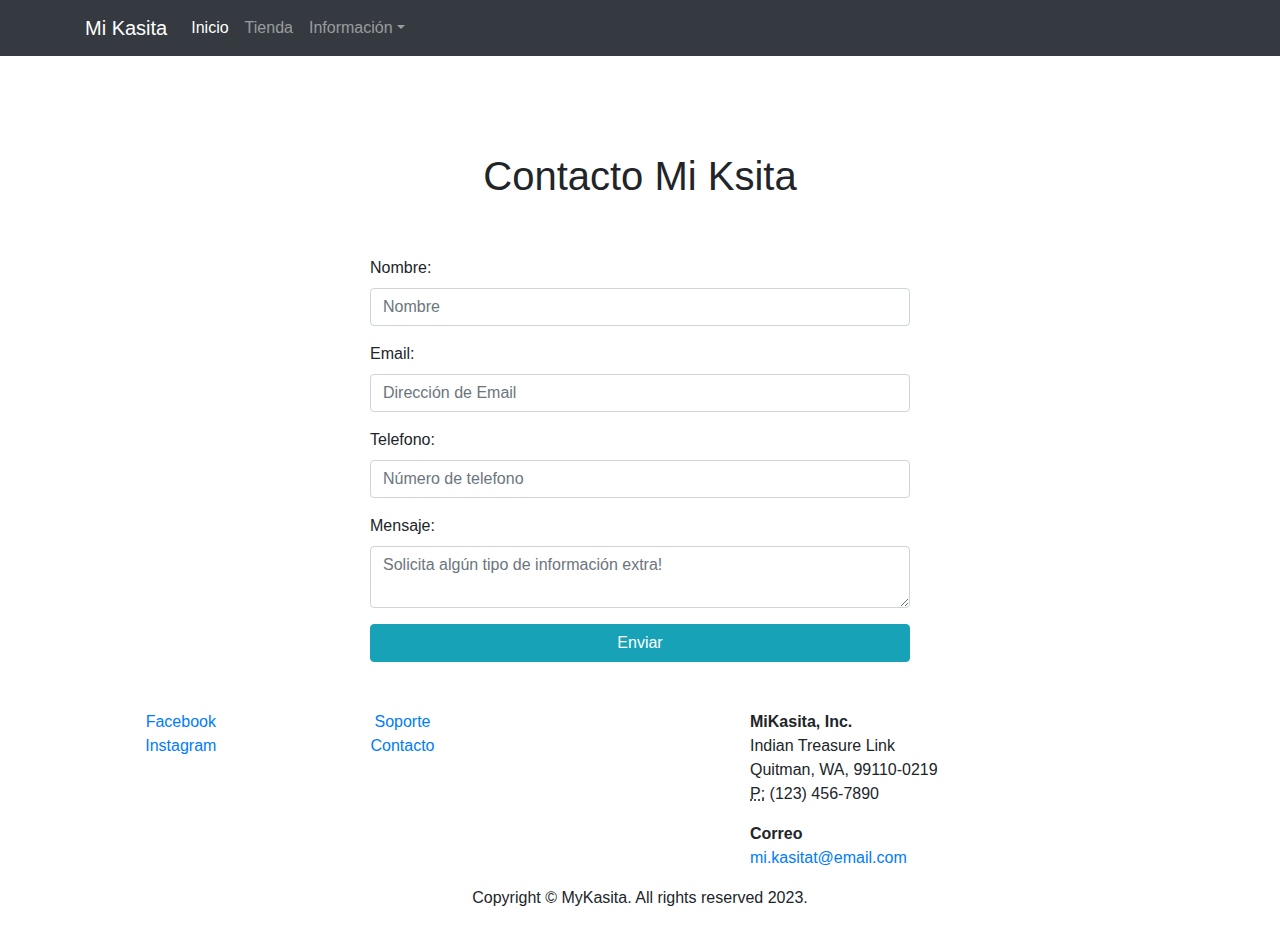
==== html/formulario.html @ 731f0036 "Formulario de Soporte" ====
<!doctype html>
<html lang="en">

<head>
  <meta charset="utf-8">
  <meta name="viewport" content="width=device-width, initial-scale=1, shrink-to-fit=no">
  <link rel="stylesheet" href="https://stackpath.bootstrapcdn.com/bootstrap/4.3.1/css/bootstrap.min.css"
    integrity="sha384-ggOyR0iXCbMQv3Xipma34MD+dH/1fQ784/j6cY/iJTQUOhcWr7x9JvoRxT2MZw1T" crossorigin="anonymous">

  <title>Soporte</title>
</head>

<body>
	<nav class="navbar navbar-expand-lg navbar-dark bg-dark">
  <div class="container"> <a class="navbar-brand" href="#">Mi Kasita</a>
    <button class="navbar-toggler" type="button" data-toggle="collapse" data-target="#navbarSupportedContent" aria-controls="navbarSupportedContent" aria-expanded="false" aria-label="Toggle navigation"> <span class="navbar-toggler-icon"></span> </button>
    <div class="collapse navbar-collapse" id="navbarSupportedContent">
      <ul class="navbar-nav mr-auto">
        <li class="nav-item active"> <a class="nav-link" href="index.html">Inicio <span class="sr-only">(current)</span></a> </li>
        <li class="nav-item"> <a class="nav-link" href="../html/tienda.html">Tienda</a> </li>
        <li class="nav-item dropdown"> <a class="nav-link dropdown-toggle" href="#" id="navbarDropdown" role="button" data-toggle="dropdown" aria-haspopup="true" aria-expanded="false">Información</a>
          <div class="dropdown-menu" aria-labelledby="navbarDropdown"> <a class="dropdown-item" href="#">Contacto</a> <a class="dropdown-item" href="formulario.html">Soporte</a> </div>
        </li>
      </ul>

    </div>
  </div>
</nav>
  <div class="container">
    <div class="row">
      <div class="col-md-6 mx-auto mt-5">
        <center><h1 class="p-5">Contacto Mi Ksita</h1></center>
        <form action="#" method="POST" id="contactForm">

          <div class="form-group">
            <label for="name">Nombre:</label>
            <input type="text" class="form-control" id="name" name="name" placeholder="Nombre">
            <div class="invalid-feedback">
              El nombre debe tener entre 2 y 50 caracteres.
            </div>
          </div>

          <div class="form-group">
            <label for="email">Email:</label>
            <input type="text" class="form-control" id="email" name="email" placeholder="Dirección de Email">
            <div class="invalid-feedback">
              Por favor, ingrese un correo válido.
            </div>
          </div>

          <div class="form-group">
            <label for="phone">Telefono:</label>
            <input type="text" class="form-control" id="phone" name="phone" placeholder="Número de telefono">
            <div class="invalid-feedback">
              Ingrese un número válido.
            </div>
          </div>

          <div class="form-group">
            <label for="mensaje">Mensaje:</label>
            <textarea class="form-control" id="message" name="message" placeholder="Solicita algún tipo de información extra!"></textarea>
            <div class="invalid-feedback">
              El mensaje debe tener entre 2 y 100 caracteres.
            </div>
          </div>

          <input type="button" value="Enviar" class="btn btn-info btn-block" onclick="validateForm()">
        </form>

      </div>
    </div>
  </div>
<div class="container pt-5"> 
	
  <div class="row">
    <div class="col-6 col-md-8 col-lg-7">
      <div class="row text-center">
        <div class="col-sm-6 col-md-4 col-lg-4 col-12">
          <ul class="list-unstyled">
            <li class="btn-link"> <a>Facebook</a> </li>
            <li class="btn-link"> <a>Instagram</a> </li>
          </ul>
        </div>
        <div class="col-sm-6 col-md-4 col-lg-4 col-12">
          <ul class="list-unstyled">
            <li class="btn-link"> <a>Soporte</a> </li>
            <li class="btn-link"> <a>Contacto</a> </li>
          </ul>
        </div>
      </div>
    </div>
    <div class="col-md-4 col-lg-5 col-6">
      <address>
      <strong>MiKasita, Inc.</strong><br>
      Indian Treasure Link<br>
      Quitman, WA, 99110-0219<br>
      <abbr title="Phone">P:</abbr> (123) 456-7890
      </address>
      <address>
      <strong>Correo</strong><br>
      <a href="mailto:#">mi.kasitat@email.com</a>
      </address>
    </div>
  </div>
</div>
<footer class="text-center">
  <div class="container">
    <div class="row">
      <div class="col-12">
        <p>Copyright © MyKasita. All rights reserved 2023.</p>
      </div>
    </div>
  </div>
</footer>
  <script src="https://code.jquery.com/jquery-3.3.1.slim.min.js"
    integrity="sha384-q8i/X+965DzO0rT7abK41JStQIAqVgRVzpbzo5smXKp4YfRvH+8abtTE1Pi6jizo"
    crossorigin="anonymous"></script>
  <script src="https://cdnjs.cloudflare.com/ajax/libs/popper.js/1.14.7/umd/popper.min.js"
    integrity="sha384-UO2eT0CpHqdSJQ6hJty5KVphtPhzWj9WO1clHTMGa3JDZwrnQq4sF86dIHNDz0W1"
    crossorigin="anonymous"></script>
  <script src="https://stackpath.bootstrapcdn.com/bootstrap/4.3.1/js/bootstrap.min.js"
    integrity="sha384-JjSmVgyd0p3pXB1rRibZUAYoIIy6OrQ6VrjIEaFf/nJGzIxFDsf4x0xIM+B07jRM"
    crossorigin="anonymous"></script>
  <script src="../js/script.js"></script>
</body>

</html>
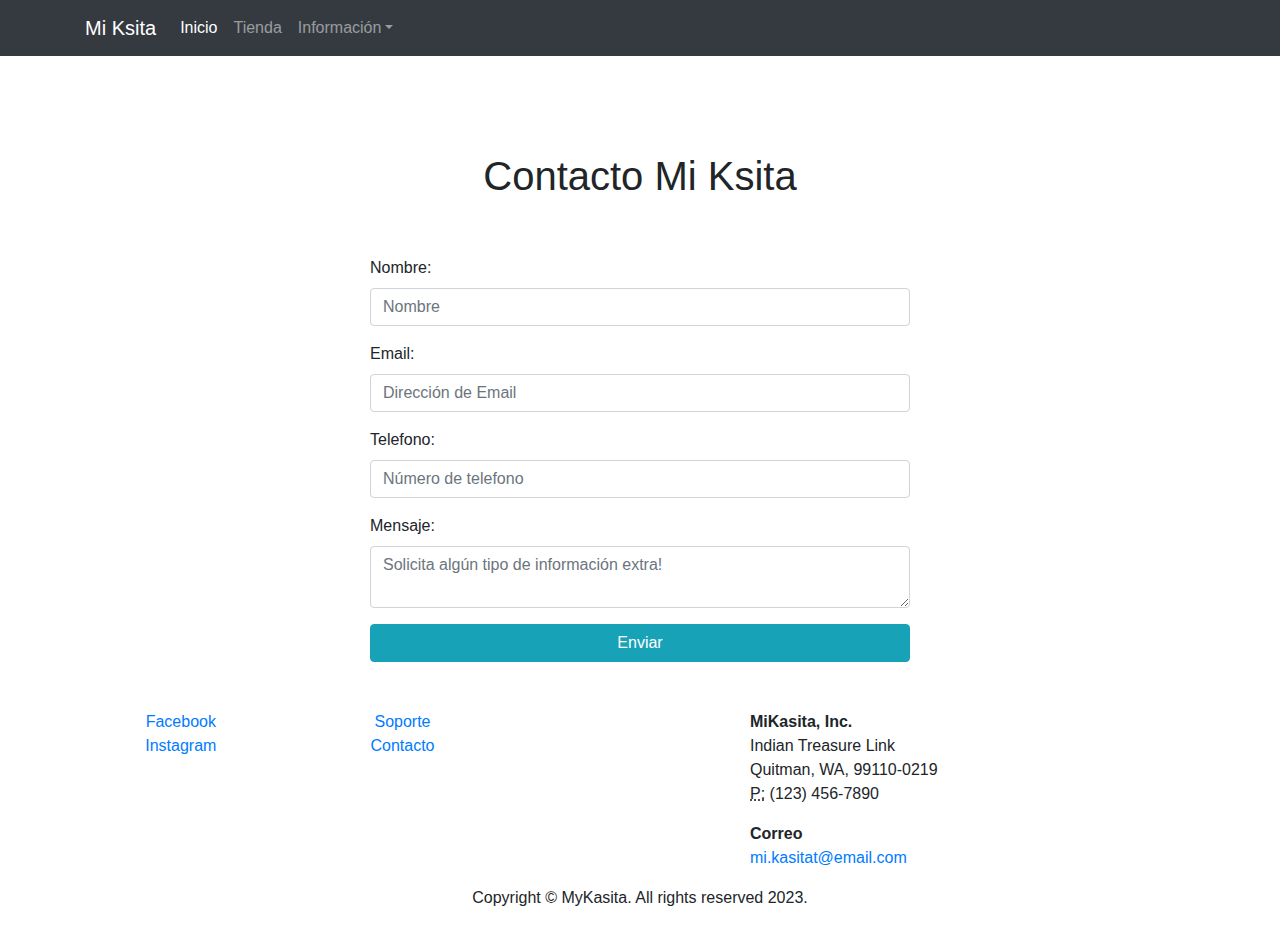
==== commit 80e857c7: "cambios nvar" ====
--- a/html/formulario.html
+++ b/html/formulario.html
@@ -12,11 +12,11 @@
 
 <body>
 	<nav class="navbar navbar-expand-lg navbar-dark bg-dark">
-  <div class="container"> <a class="navbar-brand" href="#">Mi Kasita</a>
+  <div class="container"> <a class="navbar-brand" href="..">Mi Ksita</a>
     <button class="navbar-toggler" type="button" data-toggle="collapse" data-target="#navbarSupportedContent" aria-controls="navbarSupportedContent" aria-expanded="false" aria-label="Toggle navigation"> <span class="navbar-toggler-icon"></span> </button>
     <div class="collapse navbar-collapse" id="navbarSupportedContent">
       <ul class="navbar-nav mr-auto">
-        <li class="nav-item active"> <a class="nav-link" href="index.html">Inicio <span class="sr-only">(current)</span></a> </li>
+        <li class="nav-item active"> <a class="nav-link" href="..">Inicio <span class="sr-only">(current)</span></a> </li>
         <li class="nav-item"> <a class="nav-link" href="../html/tienda.html">Tienda</a> </li>
         <li class="nav-item dropdown"> <a class="nav-link dropdown-toggle" href="#" id="navbarDropdown" role="button" data-toggle="dropdown" aria-haspopup="true" aria-expanded="false">Información</a>
           <div class="dropdown-menu" aria-labelledby="navbarDropdown"> <a class="dropdown-item" href="#">Contacto</a> <a class="dropdown-item" href="formulario.html">Soporte</a> </div>
